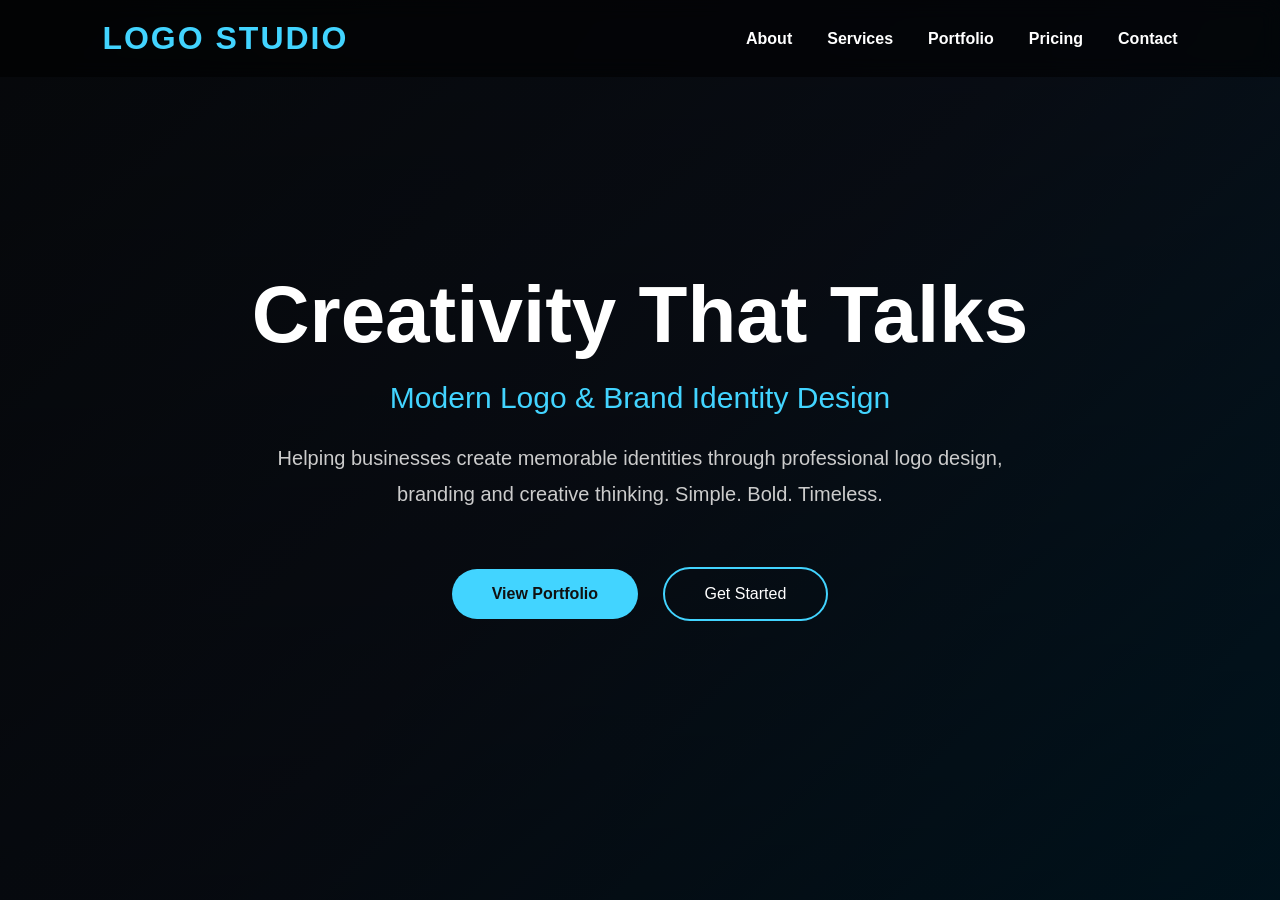
==== index.html @ 2d67274a "Creativity That Talks" ====
<!DOCTYPE html>
<html lang="en">
<head>

<meta charset="UTF-8">
<meta name="viewport" content="width=device-width, initial-scale=1.0">

<title>Creativity That Talks | Logo Design Studio</title>

<style>

*{
margin:0;
padding:0;
box-sizing:border-box;
font-family:Arial,Helvetica,sans-serif;
scroll-behavior:smooth;
}

body{
background:#0d1117;
color:white;
overflow-x:hidden;
}

/* Navigation */

nav{
position:fixed;
top:0;
left:0;
width:100%;
display:flex;
justify-content:space-between;
align-items:center;
padding:20px 8%;
background:rgba(0,0,0,.55);
backdrop-filter:blur(10px);
z-index:1000;
}

.logo{
font-size:32px;
font-weight:bold;
letter-spacing:2px;
color:#42d4ff;
}

nav ul{
display:flex;
list-style:none;
}

nav ul li{
margin-left:35px;
}

nav ul li a{
text-decoration:none;
color:white;
transition:.3s;
font-weight:bold;
}

nav ul li a:hover{
color:#42d4ff;
}

/* Hero */

.hero{
height:100vh;
display:flex;
justify-content:center;
align-items:center;
text-align:center;
padding:40px;
background:
linear-gradient(rgba(0,0,0,.55),rgba(0,0,0,.65)),
linear-gradient(135deg,#0d1117,#121b2b,#00324d);
}

.hero h1{
font-size:80px;
margin-bottom:20px;
animation:fade 1.5s ease;
}

.hero h2{
font-size:30px;
font-weight:300;
color:#42d4ff;
margin-bottom:25px;
}

.hero p{
max-width:750px;
margin:auto;
font-size:20px;
line-height:1.8;
color:#cccccc;
}

.buttons{
margin-top:45px;
}

.btn{
display:inline-block;
padding:16px 40px;
margin:10px;
background:#42d4ff;
border-radius:40px;
color:#111;
text-decoration:none;
font-weight:bold;
transition:.4s;
}

.btn:hover{
transform:translateY(-5px);
box-shadow:0 0 20px #42d4ff;
}

.btn2{
display:inline-block;
padding:16px 40px;
margin:10px;
border:2px solid #42d4ff;
border-radius:40px;
color:white;
text-decoration:none;
transition:.4s;
}

.btn2:hover{
background:#42d4ff;
color:black;
}

/* Sections */

section{
padding:110px 8%;
}

.title{
text-align:center;
font-size:45px;
margin-bottom:50px;
color:#42d4ff;
}

/* About */

.about{
display:grid;
grid-template-columns:repeat(auto-fit,minmax(320px,1fr));
gap:40px;
align-items:center;
}

.about-card{
background:#161b22;
padding:40px;
border-radius:20px;
transition:.4s;
}

.about-card:hover{
transform:translateY(-10px);
}

.about-card h3{
margin-bottom:20px;
font-size:30px;
color:#42d4ff;
}

.about-card p{
color:#c9d1d9;
line-height:1.8;
}

/* Services */

.services{
display:grid;
grid-template-columns:repeat(auto-fit,minmax(260px,1fr));
gap:25px;
}

.service{
background:#161b22;
padding:35px;
border-radius:20px;
transition:.4s;
border:1px solid transparent;
}

.service:hover{
border-color:#42d4ff;
transform:translateY(-8px);
}

.service h3{
margin-bottom:15px;
font-size:26px;
color:#42d4ff;
}

.service p{
color:#bbbbbb;
}

/* Stats */

.stats{
display:grid;
grid-template-columns:repeat(auto-fit,minmax(220px,1fr));
gap:30px;
margin-top:70px;
}

.stat{
background:#161b22;
padding:40px;
border-radius:20px;
text-align:center;
}

.stat h1{
font-size:55px;
color:#42d4ff;
margin-bottom:10px;
}

.stat p{
color:#bbbbbb;
}

/* Portfolio */

.portfolio{
display:grid;
grid-template-columns:repeat(auto-fit,minmax(280px,1fr));
gap:25px;
}

.work{
background:#161b22;
padding:40px;
border-radius:20px;
transition:.4s;
cursor:pointer;
}

.work:hover{
transform:scale(1.03);
background:#1f2732;
}

.work h3{
margin-bottom:20px;
color:#42d4ff;
font-size:28px;
}

.work p{
color:#bfbfbf;
line-height:1.7;
}

/* Pricing */

.pricing{
display:grid;
grid-template-columns:repeat(auto-fit,minmax(300px,1fr));
gap:30px;
}

.plan{
background:#161b22;
padding:45px;
border-radius:25px;
text-align:center;
transition:.4s;
}

.plan:hover{
transform:translateY(-12px);
}

.plan h2{
font-size:34px;
color:#42d4ff;
margin-bottom:15px;
}

.price{
font-size:55px;
margin-bottom:25px;
}

.plan ul{
list-style:none;
}

.plan ul li{
padding:12px;
border-bottom:1px solid #2d333b;
}

/* Animation */

@keyframes fade{

from{
opacity:0;
transform:translateY(40px);
}

to{
opacity:1;
transform:translateY(0);
}

}

@media(max-width:900px){

.hero h1{
font-size:55px;
}

.hero h2{
font-size:24px;
}

nav{
flex-direction:column;
}

nav ul{
margin-top:20px;
flex-wrap:wrap;
justify-content:center;
}

nav ul li{
margin:10px;
}

}

</style>

</head>

<body>

<nav>

<div class="logo">LOGO STUDIO</div>

<ul>
<li><a href="#about">About</a></li>
<li><a href="#services">Services</a></li>
<li><a href="#portfolio">Portfolio</a></li>
<li><a href="#pricing">Pricing</a></li>
<li><a href="#contact">Contact</a></li>
</ul>

</nav>

<header class="hero">

<div>

<h1>Creativity That Talks</h1>

<h2>Modern Logo & Brand Identity Design</h2>

<p>

Helping businesses create memorable identities through
professional logo design, branding and creative thinking.
Simple. Bold. Timeless.

</p>

<div class="buttons">

<a href="#portfolio" class="btn">View Portfolio</a>

<a href="#contact" class="btn2">Get Started</a>

</div>

</div>

</header>
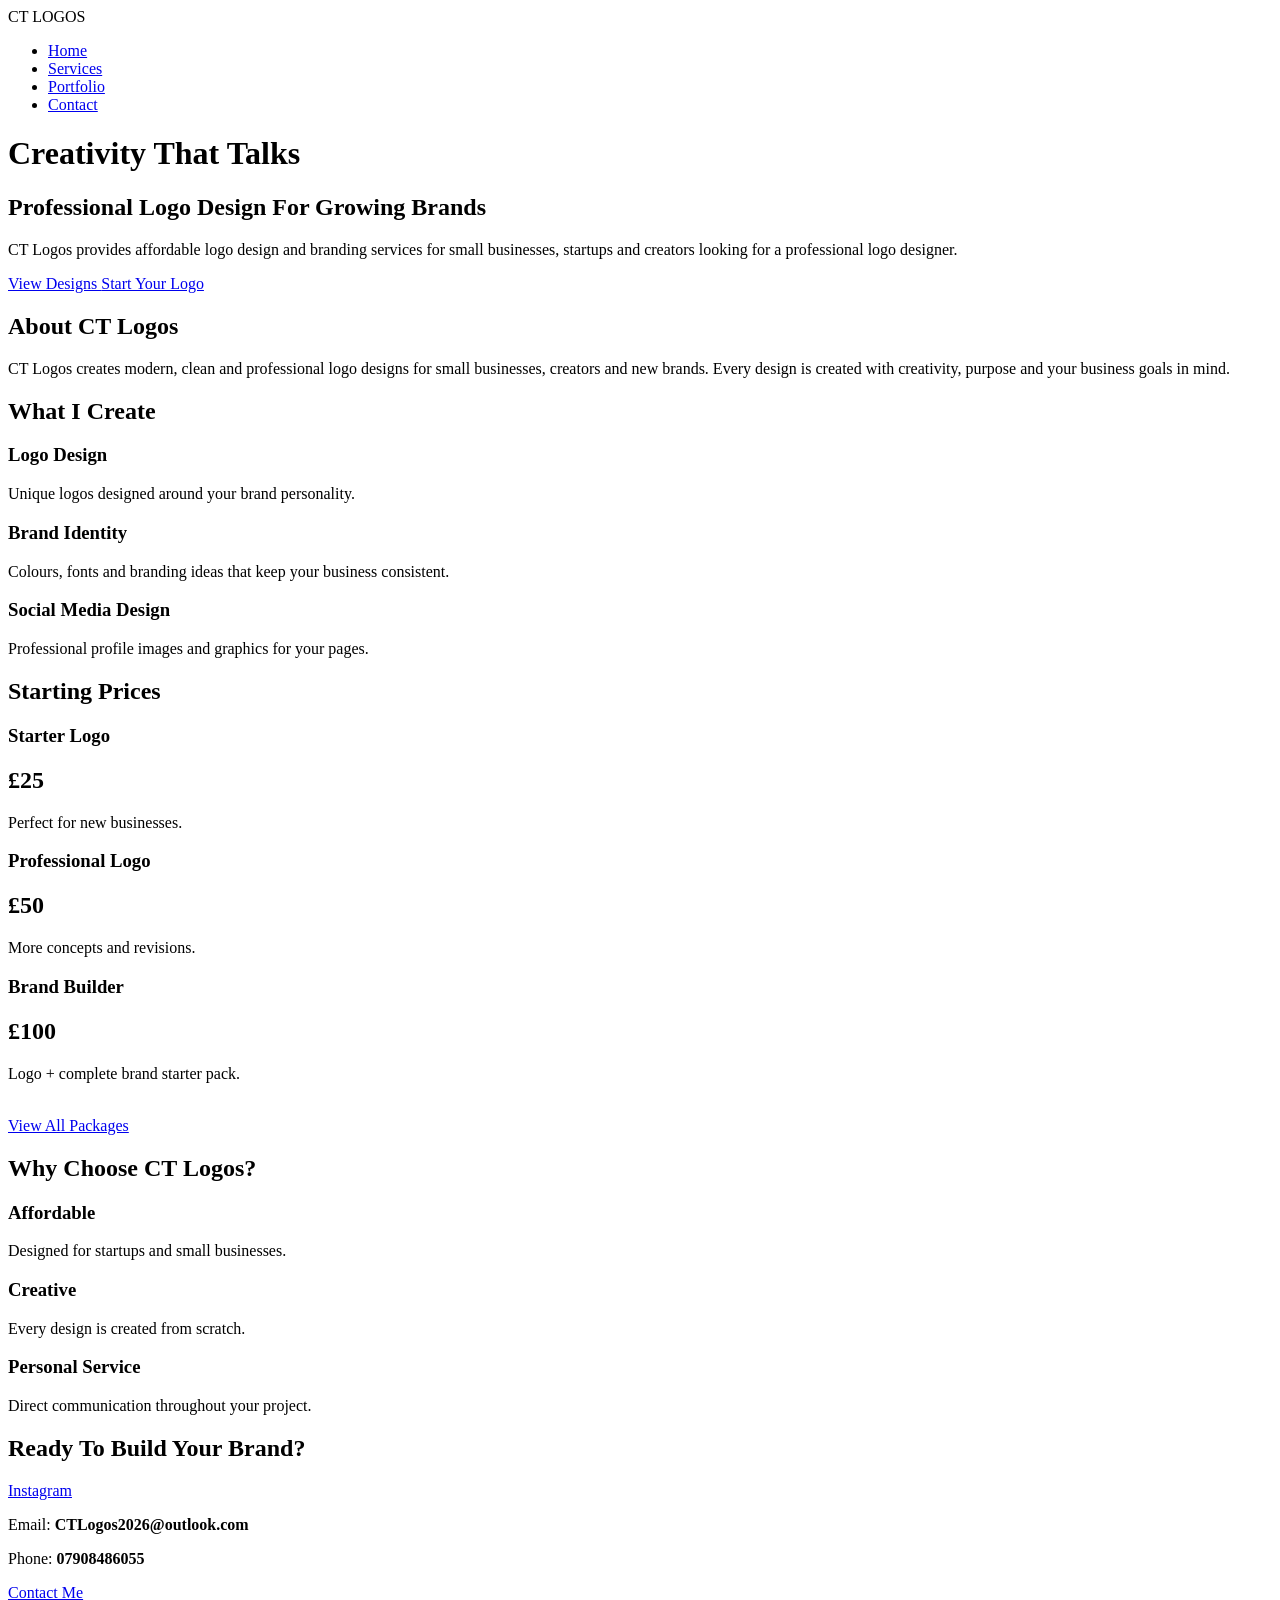
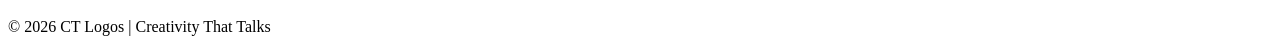
==== commit cb70aa08: "Update index.html" ====
--- a/index.html
+++ b/index.html
@@ -1,402 +1,420 @@
 <!DOCTYPE html>
 <html lang="en">
+
 <head>
 
 <meta charset="UTF-8">
 <meta name="viewport" content="width=device-width, initial-scale=1.0">
 
-<title>Creativity That Talks | Logo Design Studio</title>
-
-<style>
-
-*{
-margin:0;
-padding:0;
-box-sizing:border-box;
-font-family:Arial,Helvetica,sans-serif;
-scroll-behavior:smooth;
-}
-
-body{
-background:#0d1117;
-color:white;
-overflow-x:hidden;
-}
-
-/* Navigation */
-
-nav{
-position:fixed;
-top:0;
-left:0;
-width:100%;
-display:flex;
-justify-content:space-between;
-align-items:center;
-padding:20px 8%;
-background:rgba(0,0,0,.55);
-backdrop-filter:blur(10px);
-z-index:1000;
-}
-
-.logo{
-font-size:32px;
-font-weight:bold;
-letter-spacing:2px;
-color:#42d4ff;
-}
-
-nav ul{
-display:flex;
-list-style:none;
-}
-
-nav ul li{
-margin-left:35px;
-}
-
-nav ul li a{
-text-decoration:none;
-color:white;
-transition:.3s;
-font-weight:bold;
-}
-
-nav ul li a:hover{
-color:#42d4ff;
-}
-
-/* Hero */
-
-.hero{
-height:100vh;
-display:flex;
-justify-content:center;
-align-items:center;
-text-align:center;
-padding:40px;
-background:
-linear-gradient(rgba(0,0,0,.55),rgba(0,0,0,.65)),
-linear-gradient(135deg,#0d1117,#121b2b,#00324d);
-}
-
-.hero h1{
-font-size:80px;
-margin-bottom:20px;
-animation:fade 1.5s ease;
-}
-
-.hero h2{
-font-size:30px;
-font-weight:300;
-color:#42d4ff;
-margin-bottom:25px;
-}
-
-.hero p{
-max-width:750px;
-margin:auto;
-font-size:20px;
-line-height:1.8;
-color:#cccccc;
-}
-
-.buttons{
-margin-top:45px;
-}
-
-.btn{
-display:inline-block;
-padding:16px 40px;
-margin:10px;
-background:#42d4ff;
-border-radius:40px;
-color:#111;
-text-decoration:none;
-font-weight:bold;
-transition:.4s;
-}
-
-.btn:hover{
-transform:translateY(-5px);
-box-shadow:0 0 20px #42d4ff;
-}
-
-.btn2{
-display:inline-block;
-padding:16px 40px;
-margin:10px;
-border:2px solid #42d4ff;
-border-radius:40px;
-color:white;
-text-decoration:none;
-transition:.4s;
-}
-
-.btn2:hover{
-background:#42d4ff;
-color:black;
-}
-
-/* Sections */
-
-section{
-padding:110px 8%;
-}
-
-.title{
-text-align:center;
-font-size:45px;
-margin-bottom:50px;
-color:#42d4ff;
-}
-
-/* About */
-
-.about{
-display:grid;
-grid-template-columns:repeat(auto-fit,minmax(320px,1fr));
-gap:40px;
-align-items:center;
-}
-
-.about-card{
-background:#161b22;
-padding:40px;
-border-radius:20px;
-transition:.4s;
-}
-
-.about-card:hover{
-transform:translateY(-10px);
-}
-
-.about-card h3{
-margin-bottom:20px;
-font-size:30px;
-color:#42d4ff;
-}
-
-.about-card p{
-color:#c9d1d9;
-line-height:1.8;
-}
-
-/* Services */
-
-.services{
-display:grid;
-grid-template-columns:repeat(auto-fit,minmax(260px,1fr));
-gap:25px;
-}
-
-.service{
-background:#161b22;
-padding:35px;
-border-radius:20px;
-transition:.4s;
-border:1px solid transparent;
-}
-
-.service:hover{
-border-color:#42d4ff;
-transform:translateY(-8px);
-}
-
-.service h3{
-margin-bottom:15px;
-font-size:26px;
-color:#42d4ff;
-}
-
-.service p{
-color:#bbbbbb;
-}
-
-/* Stats */
-
-.stats{
-display:grid;
-grid-template-columns:repeat(auto-fit,minmax(220px,1fr));
-gap:30px;
-margin-top:70px;
-}
-
-.stat{
-background:#161b22;
-padding:40px;
-border-radius:20px;
-text-align:center;
-}
-
-.stat h1{
-font-size:55px;
-color:#42d4ff;
-margin-bottom:10px;
-}
-
-.stat p{
-color:#bbbbbb;
-}
-
-/* Portfolio */
-
-.portfolio{
-display:grid;
-grid-template-columns:repeat(auto-fit,minmax(280px,1fr));
-gap:25px;
-}
-
-.work{
-background:#161b22;
-padding:40px;
-border-radius:20px;
-transition:.4s;
-cursor:pointer;
-}
-
-.work:hover{
-transform:scale(1.03);
-background:#1f2732;
-}
-
-.work h3{
-margin-bottom:20px;
-color:#42d4ff;
-font-size:28px;
-}
-
-.work p{
-color:#bfbfbf;
-line-height:1.7;
-}
-
-/* Pricing */
-
-.pricing{
-display:grid;
-grid-template-columns:repeat(auto-fit,minmax(300px,1fr));
-gap:30px;
-}
-
-.plan{
-background:#161b22;
-padding:45px;
-border-radius:25px;
-text-align:center;
-transition:.4s;
-}
-
-.plan:hover{
-transform:translateY(-12px);
-}
-
-.plan h2{
-font-size:34px;
-color:#42d4ff;
-margin-bottom:15px;
-}
-
-.price{
-font-size:55px;
-margin-bottom:25px;
-}
-
-.plan ul{
-list-style:none;
-}
-
-.plan ul li{
-padding:12px;
-border-bottom:1px solid #2d333b;
-}
-
-/* Animation */
-
-@keyframes fade{
-
-from{
-opacity:0;
-transform:translateY(40px);
-}
-
-to{
-opacity:1;
-transform:translateY(0);
-}
-
-}
-
-@media(max-width:900px){
-
-.hero h1{
-font-size:55px;
-}
-
-.hero h2{
-font-size:24px;
-}
-
-nav{
-flex-direction:column;
-}
-
-nav ul{
-margin-top:20px;
-flex-wrap:wrap;
-justify-content:center;
-}
-
-nav ul li{
-margin:10px;
-}
-
-}
-
-</style>
+<title>CT Logos | Professional Logo Designer for Small Businesses</title>
+
+<meta name="description" content="CT Logos creates affordable professional logo designs, branding and visual identities for startups, small businesses and creators.">
+
+<link rel="stylesheet" href="style.css">
 
 </head>
 
+
 <body>
 
+
+<!-- Navigation -->
+
 <nav>
 
-<div class="logo">LOGO STUDIO</div>
+<div class="logo">
+CT LOGOS
+</div>
+
 
 <ul>
-<li><a href="#about">About</a></li>
-<li><a href="#services">Services</a></li>
-<li><a href="#portfolio">Portfolio</a></li>
-<li><a href="#pricing">Pricing</a></li>
-<li><a href="#contact">Contact</a></li>
+
+<li><a href="index.html">Home</a></li>
+<li><a href="services.html">Services</a></li>
+<li><a href="portfolio.html">Portfolio</a></li>
+<li><a href="contact.html">Contact</a></li>
+
 </ul>
 
 </nav>
 
+
+
+<!-- Hero Section -->
+
+
 <header class="hero">
 
-<div>
-
-<h1>Creativity That Talks</h1>
-
-<h2>Modern Logo & Brand Identity Design</h2>
-
-<p>
-
-Helping businesses create memorable identities through
-professional logo design, branding and creative thinking.
-Simple. Bold. Timeless.
-
-</p>
+
+<div class="hero-content">
+
+
+<h1>
+Creativity That Talks
+</h1>
+
+
+<h2>
+Professional Logo Design For Growing Brands
+</h2>
+
+
+<p>
+
+CT Logos provides affordable logo design and branding services for small businesses, startups and creators looking for a professional logo designer.
+
+</p>
+
 
 <div class="buttons">
 
-<a href="#portfolio" class="btn">View Portfolio</a>
-
-<a href="#contact" class="btn2">Get Started</a>
-
-</div>
-
-</div>
+
+<a href="portfolio.html" class="btn">
+View Designs
+</a>
+
+
+<a href="contact.html" class="btn-outline">
+Start Your Logo
+</a>
+
+
+</div>
+
+
+</div>
+
 
 </header>
+
+
+
+
+
+<!-- About -->
+
+
+<section class="section">
+
+
+<h2 class="title">
+About CT Logos
+</h2>
+
+
+<div class="card">
+
+
+<p>
+
+CT Logos creates modern, clean and professional logo designs
+for small businesses, creators and new brands.
+
+Every design is created with creativity, purpose and your
+business goals in mind.
+
+</p>
+
+
+</div>
+
+
+</section>
+
+
+
+
+
+<!-- Services Preview -->
+
+
+<section class="section">
+
+
+<h2 class="title">
+What I Create
+</h2>
+
+
+<div class="grid">
+
+
+
+<div class="card">
+
+<h3>
+Logo Design
+</h3>
+
+<p>
+Unique logos designed around your brand personality.
+</p>
+
+</div>
+
+
+
+<div class="card">
+
+<h3>
+Brand Identity
+</h3>
+
+<p>
+Colours, fonts and branding ideas that keep your business consistent.
+</p>
+
+</div>
+
+
+
+<div class="card">
+
+<h3>
+Social Media Design
+</h3>
+
+<p>
+Professional profile images and graphics for your pages.
+</p>
+
+</div>
+
+
+
+</div>
+
+
+</section>
+
+
+
+
+
+<!-- Pricing Preview -->
+
+
+<section class="section">
+
+
+<h2 class="title">
+Starting Prices
+</h2>
+
+
+
+<div class="grid">
+
+
+
+<div class="price-card">
+
+<h3>
+Starter Logo
+</h3>
+
+<h2>
+£25
+</h2>
+
+<p>
+Perfect for new businesses.
+</p>
+
+</div>
+
+
+
+<div class="price-card">
+
+<h3>
+Professional Logo
+</h3>
+
+<h2>
+£50
+</h2>
+
+<p>
+More concepts and revisions.
+</p>
+
+</div>
+
+
+
+<div class="price-card">
+
+<h3>
+Brand Builder
+</h3>
+
+<h2>
+£100
+</h2>
+
+<p>
+Logo + complete brand starter pack.
+</p>
+
+</div>
+
+
+
+</div>
+
+
+
+<br>
+
+
+<a href="services.html" class="btn">
+View All Packages
+</a>
+
+
+
+</section>
+
+
+
+
+
+
+
+<!-- Why Choose Me -->
+
+
+<section class="section">
+
+
+<h2 class="title">
+Why Choose CT Logos?
+</h2>
+
+
+
+<div class="grid">
+
+
+
+<div class="card">
+
+<h3>
+Affordable
+</h3>
+
+<p>
+Designed for startups and small businesses.
+</p>
+
+</div>
+
+
+
+<div class="card">
+
+<h3>
+Creative
+</h3>
+
+<p>
+Every design is created from scratch.
+</p>
+
+</div>
+
+
+
+<div class="card">
+
+<h3>
+Personal Service
+</h3>
+
+<p>
+Direct communication throughout your project.
+</p>
+
+</div>
+
+
+
+</div>
+
+
+</section>
+
+
+
+
+
+
+
+<!-- Contact -->
+
+
+<section class="contact-box">
+
+
+<h2>
+Ready To Build Your Brand?
+</h2>
+
+<a href="https://www.instagram.com/ct_logosofficial/">
+Instagram
+</a>
+
+<p>
+
+Email:
+<strong>
+CTLogos2026@outlook.com
+</strong>
+
+</p>
+
+
+
+<p>
+
+Phone:
+<strong>
+07908486055
+</strong>
+
+</p>
+
+
+
+<a href="contact.html" class="btn">
+Contact Me
+</a>
+
+
+</section>
+
+
+
+
+
+
+<footer>
+
+
+<p>
+© 2026 CT Logos | Creativity That Talks
+</p>
+
+
+</footer>
+
+
+
+
+<script src="script.js"></script>
+
+
+</body>
+
+</html>
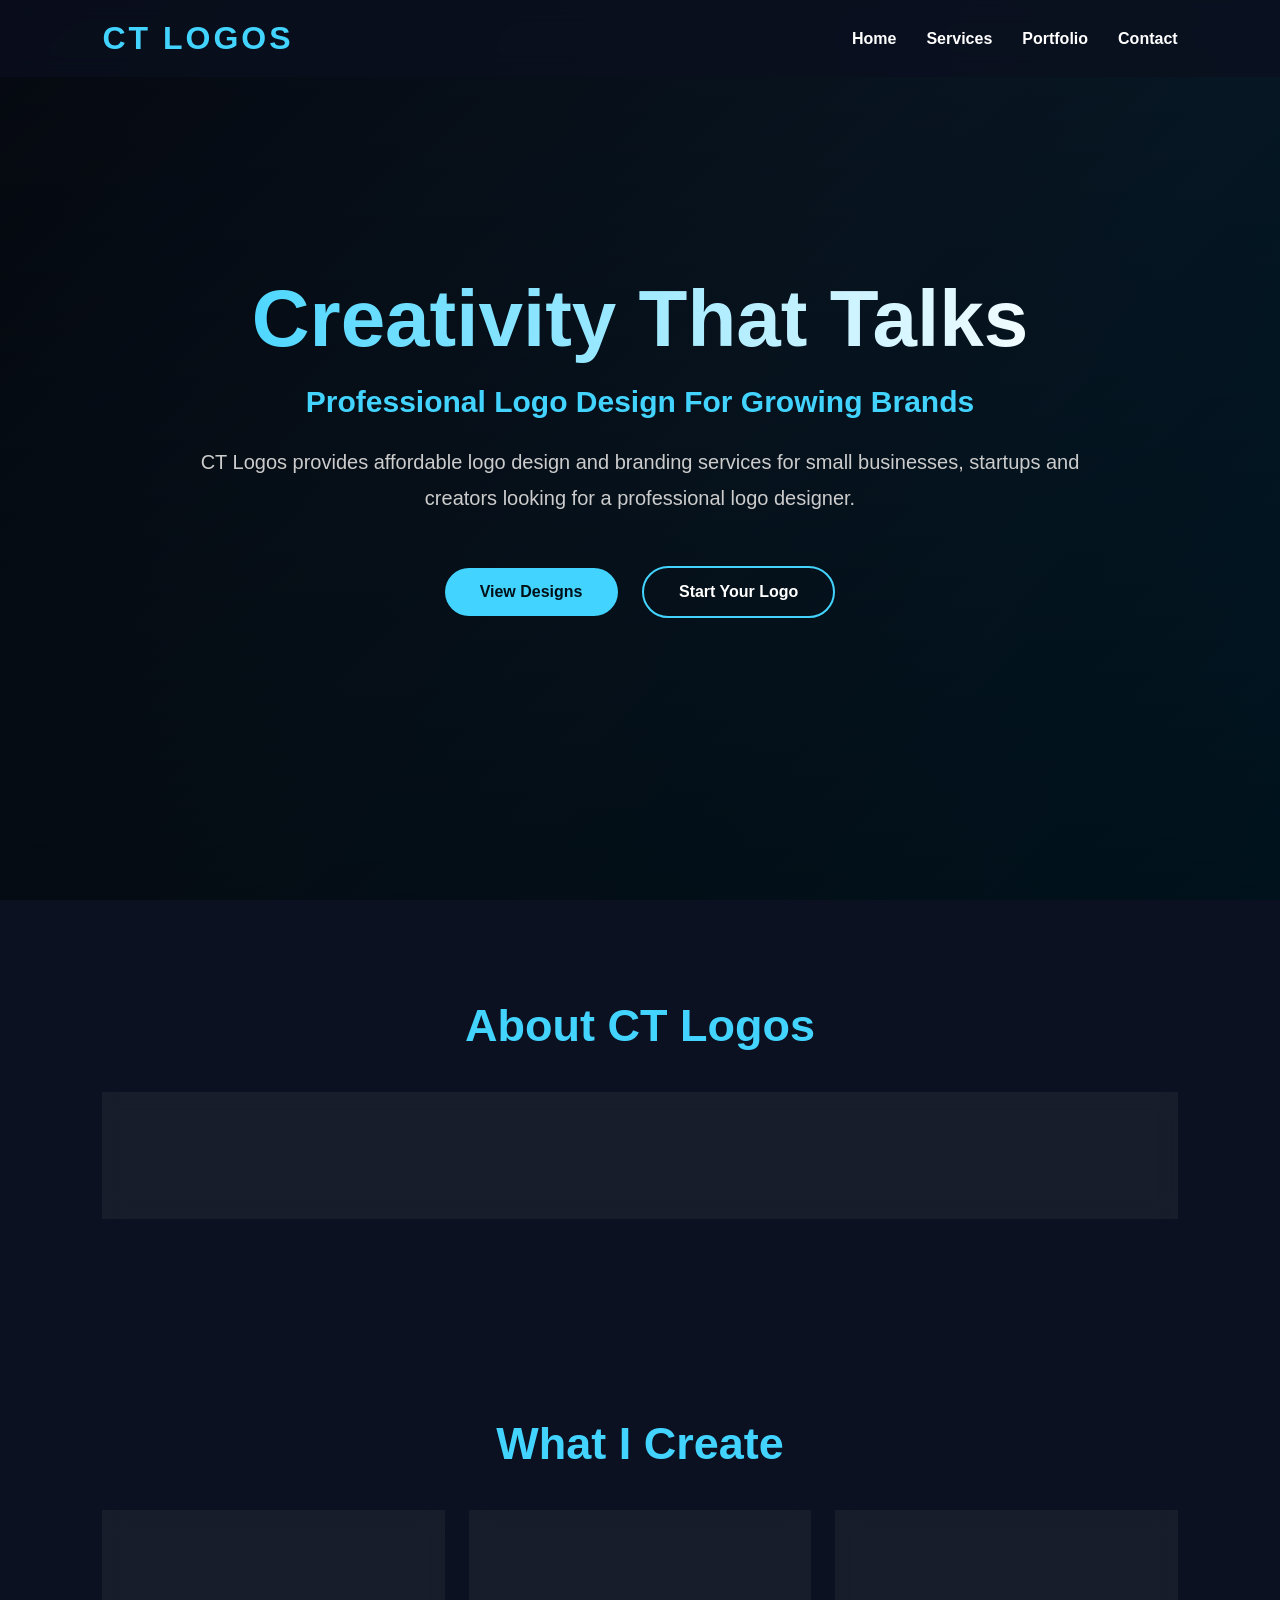
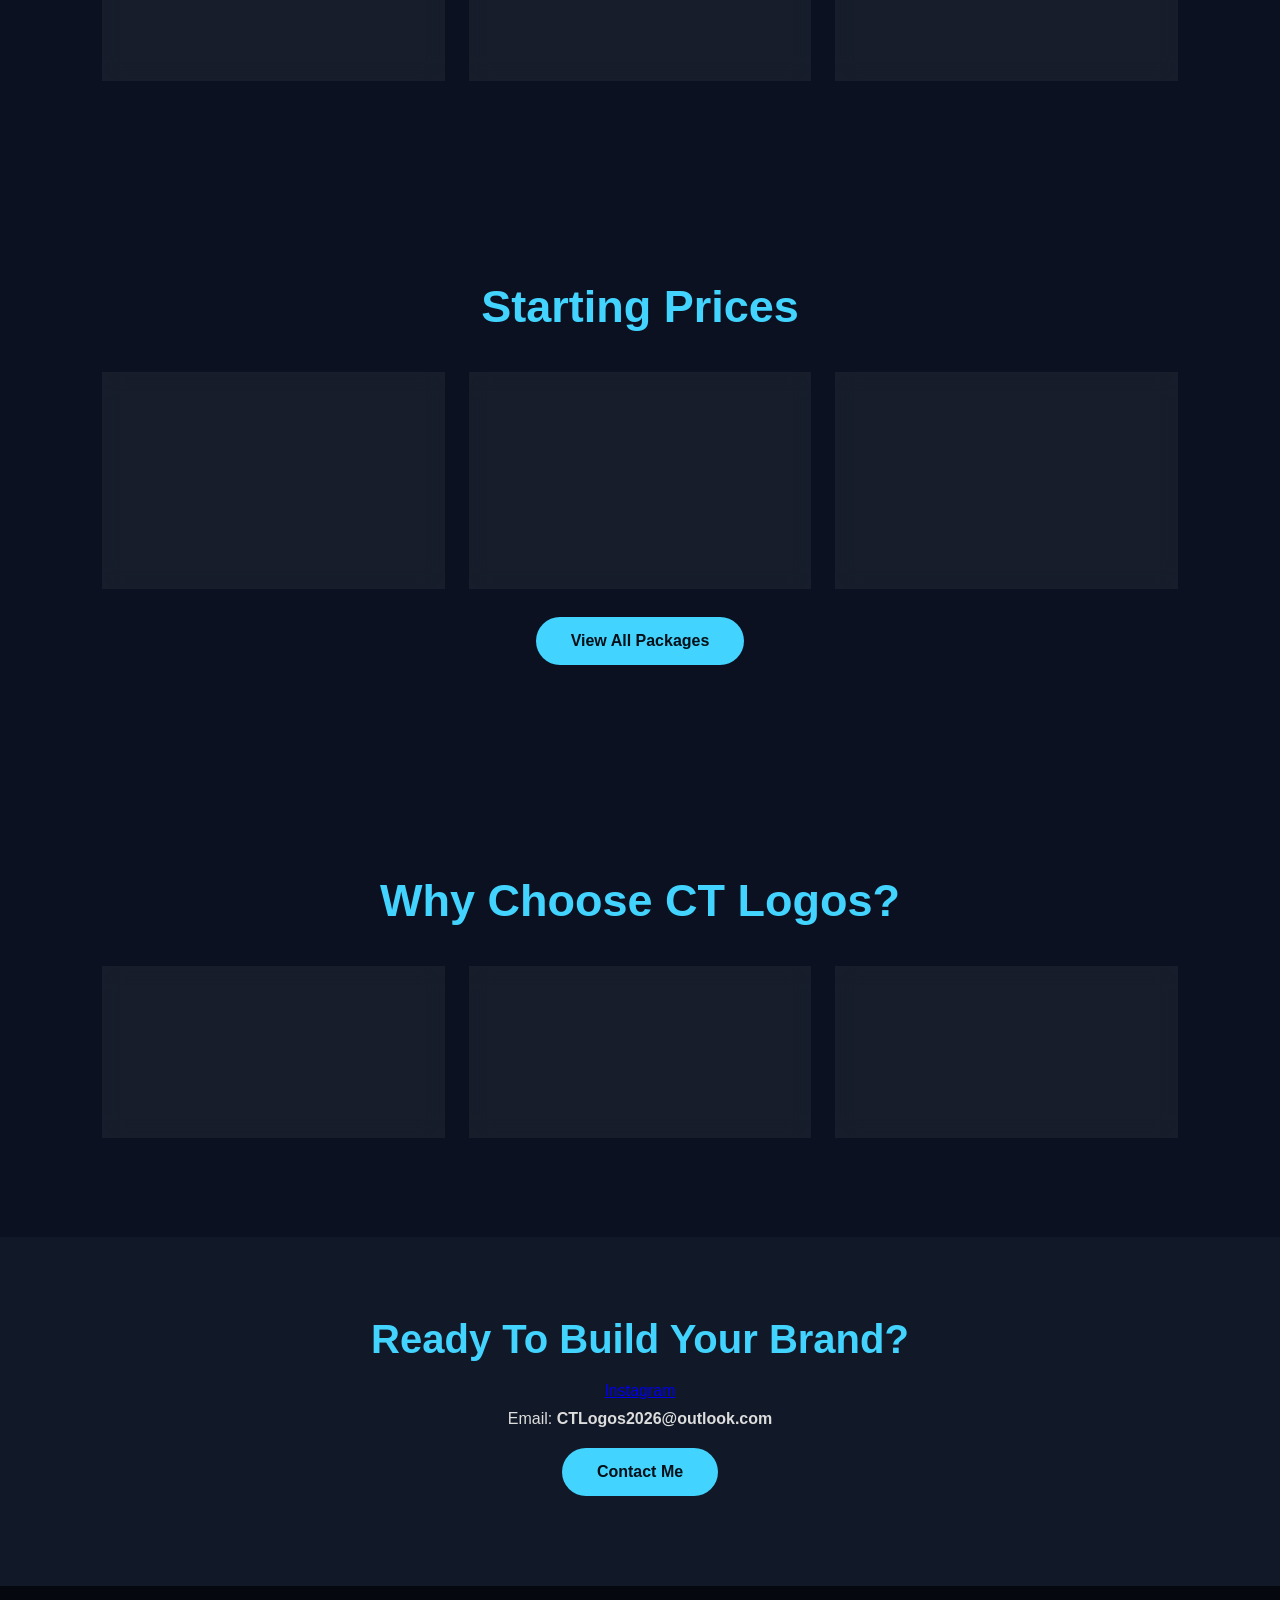
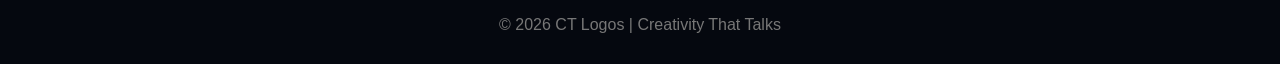
==== commit 54f36516: "Fix formatting issues in index.html" ====
--- a/index.html
+++ b/index.html
@@ -376,17 +376,6 @@
 
 
 
-<p>
-
-Phone:
-<strong>
-07908486055
-</strong>
-
-</p>
-
-
-
 <a href="contact.html" class="btn">
 Contact Me
 </a>
--- a/style.css
+++ b/style.css
@@ -0,0 +1,496 @@
+*{
+margin:0;
+padding:0;
+box-sizing:border-box;
+font-family:Arial, Helvetica, sans-serif;
+scroll-behavior:smooth;
+}
+
+
+body{
+
+background:#0b1120;
+color:white;
+overflow-x:hidden;
+
+}
+
+
+
+nav{
+
+position:fixed;
+top:0;
+width:100%;
+padding:20px 8%;
+display:flex;
+justify-content:space-between;
+align-items:center;
+
+background:rgba(10,15,30,0.8);
+backdrop-filter:blur(12px);
+
+z-index:1000;
+
+}
+
+
+
+.logo{
+
+font-size:32px;
+font-weight:900;
+letter-spacing:3px;
+color:#42d4ff;
+
+}
+
+
+
+nav ul{
+
+display:flex;
+list-style:none;
+
+}
+
+
+
+nav ul li{
+
+margin-left:30px;
+
+}
+
+
+
+nav ul li a{
+
+color:white;
+text-decoration:none;
+font-weight:bold;
+transition:.3s;
+
+}
+
+
+
+nav ul li a:hover{
+
+color:#42d4ff;
+
+}
+
+
+
+
+
+/* HERO */
+
+
+.hero{
+
+height:100vh;
+
+display:flex;
+justify-content:center;
+align-items:center;
+text-align:center;
+
+padding:30px;
+
+background:
+
+linear-gradient(
+rgba(0,0,0,.5),
+rgba(0,0,0,.7)
+),
+
+linear-gradient(
+135deg,
+#0b1120,
+#102a43,
+#003b5c
+);
+
+}
+
+
+
+.hero-content{
+
+max-width:900px;
+
+animation:fadeIn 1.5s ease;
+
+}
+
+
+
+.hero h1{
+
+font-size:80px;
+margin-bottom:20px;
+
+background:linear-gradient(90deg,#42d4ff,#ffffff);
+
+-webkit-background-clip:text;
+color:transparent;
+
+}
+
+
+
+.hero h2{
+
+font-size:30px;
+color:#42d4ff;
+margin-bottom:25px;
+
+}
+
+
+
+.hero p{
+
+font-size:20px;
+line-height:1.8;
+color:#ccc;
+
+}
+
+
+
+
+
+.buttons{
+
+margin-top:40px;
+
+}
+
+
+
+.btn,
+.btn-outline{
+
+
+display:inline-block;
+
+padding:15px 35px;
+
+margin:10px;
+
+border-radius:50px;
+
+text-decoration:none;
+
+font-weight:bold;
+
+transition:.4s;
+
+
+}
+
+
+
+.btn{
+
+background:#42d4ff;
+color:#001018;
+
+}
+
+
+
+.btn:hover{
+
+transform:translateY(-5px);
+
+box-shadow:
+0 0 25px #42d4ff;
+
+}
+
+
+
+
+.btn-outline{
+
+border:2px solid #42d4ff;
+color:white;
+
+}
+
+
+
+.btn-outline:hover{
+
+background:#42d4ff;
+color:black;
+
+}
+
+
+
+
+
+/* SECTIONS */
+
+
+.section{
+
+padding:100px 8%;
+text-align:center;
+
+}
+
+
+
+.title{
+
+font-size:45px;
+margin-bottom:40px;
+color:#42d4ff;
+
+}
+
+
+
+
+
+.card,
+.price-card{
+
+
+background:
+rgba(255,255,255,.05);
+
+padding:35px;
+
+border-radius:20px;
+
+border:1px solid rgba(255,255,255,.1);
+
+backdrop-filter:blur(10px);
+
+transition:.4s;
+
+
+}
+
+
+
+.card:hover,
+.price-card:hover{
+
+
+transform:translateY(-10px);
+
+border-color:#42d4ff;
+
+
+}
+
+
+
+
+.card h3,
+.price-card h3{
+
+color:#42d4ff;
+font-size:25px;
+margin-bottom:15px;
+
+}
+
+
+
+
+.card p,
+.price-card p{
+
+color:#ccc;
+line-height:1.7;
+
+}
+
+
+
+
+
+.grid{
+
+
+display:grid;
+
+grid-template-columns:
+repeat(auto-fit,minmax(250px,1fr));
+
+gap:25px;
+
+}
+
+
+
+
+
+
+.price-card h2{
+
+font-size:50px;
+
+margin:15px 0;
+
+color:white;
+
+}
+
+
+
+
+
+
+/* CONTACT */
+
+
+.contact-box{
+
+
+padding:80px 10%;
+
+text-align:center;
+
+background:#111827;
+
+
+}
+
+
+
+.contact-box h2{
+
+font-size:40px;
+margin-bottom:20px;
+
+color:#42d4ff;
+
+}
+
+
+
+.contact-box p{
+
+margin:10px;
+color:#ddd;
+
+}
+
+
+
+
+
+footer{
+
+
+text-align:center;
+
+padding:30px;
+
+background:#05080f;
+
+color:#777;
+
+}
+
+
+
+
+
+
+
+/* ANIMATION */
+
+
+@keyframes fadeIn{
+
+
+from{
+
+opacity:0;
+transform:translateY(50px);
+
+}
+
+
+to{
+
+opacity:1;
+transform:translateY(0);
+
+}
+
+
+}
+
+
+
+
+
+
+/* MOBILE */
+
+
+@media(max-width:800px){
+
+
+nav{
+
+flex-direction:column;
+
+}
+
+
+
+nav ul{
+
+margin-top:20px;
+flex-wrap:wrap;
+justify-content:center;
+
+}
+
+
+
+nav ul li{
+
+margin:10px;
+
+}
+
+
+
+.hero h1{
+
+font-size:50px;
+
+}
+
+
+
+.hero h2{
+
+font-size:22px;
+
+}
+
+
+
+.title{
+
+font-size:35px;
+
+}
+
+
+}
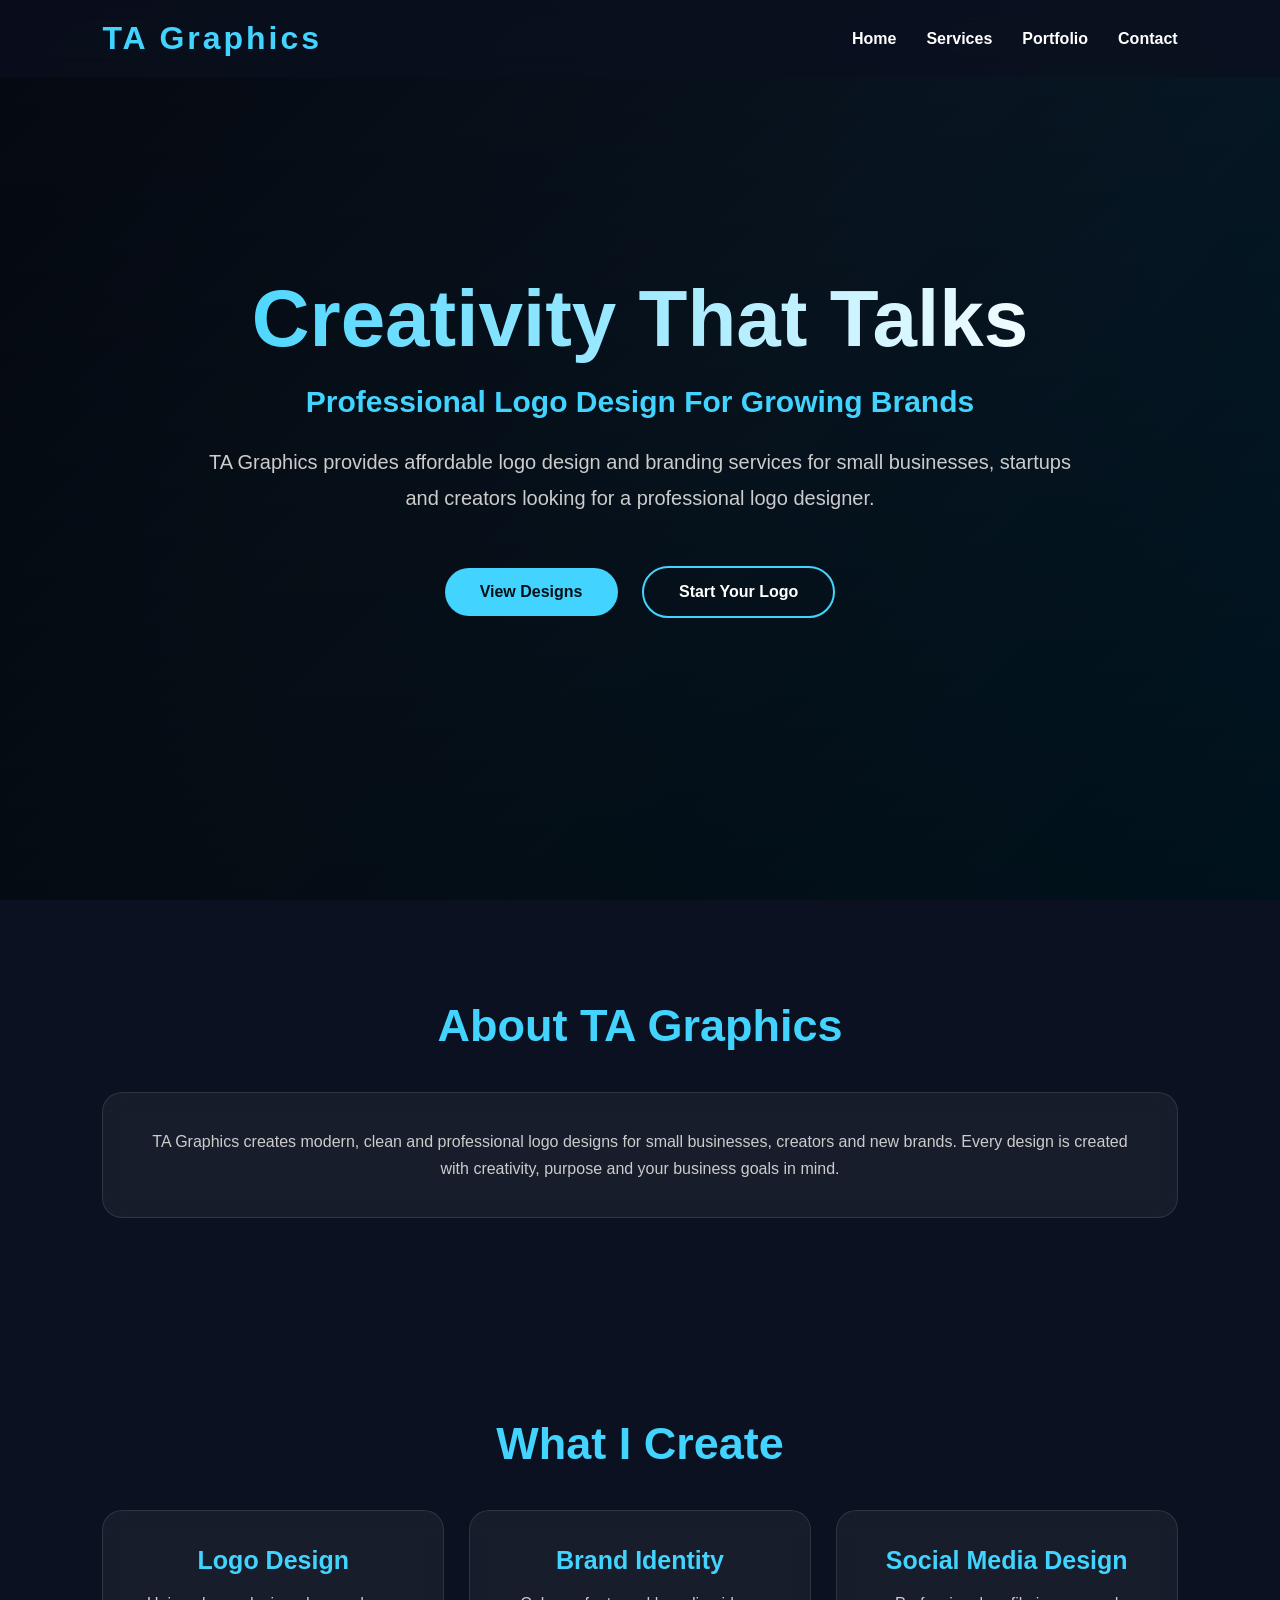
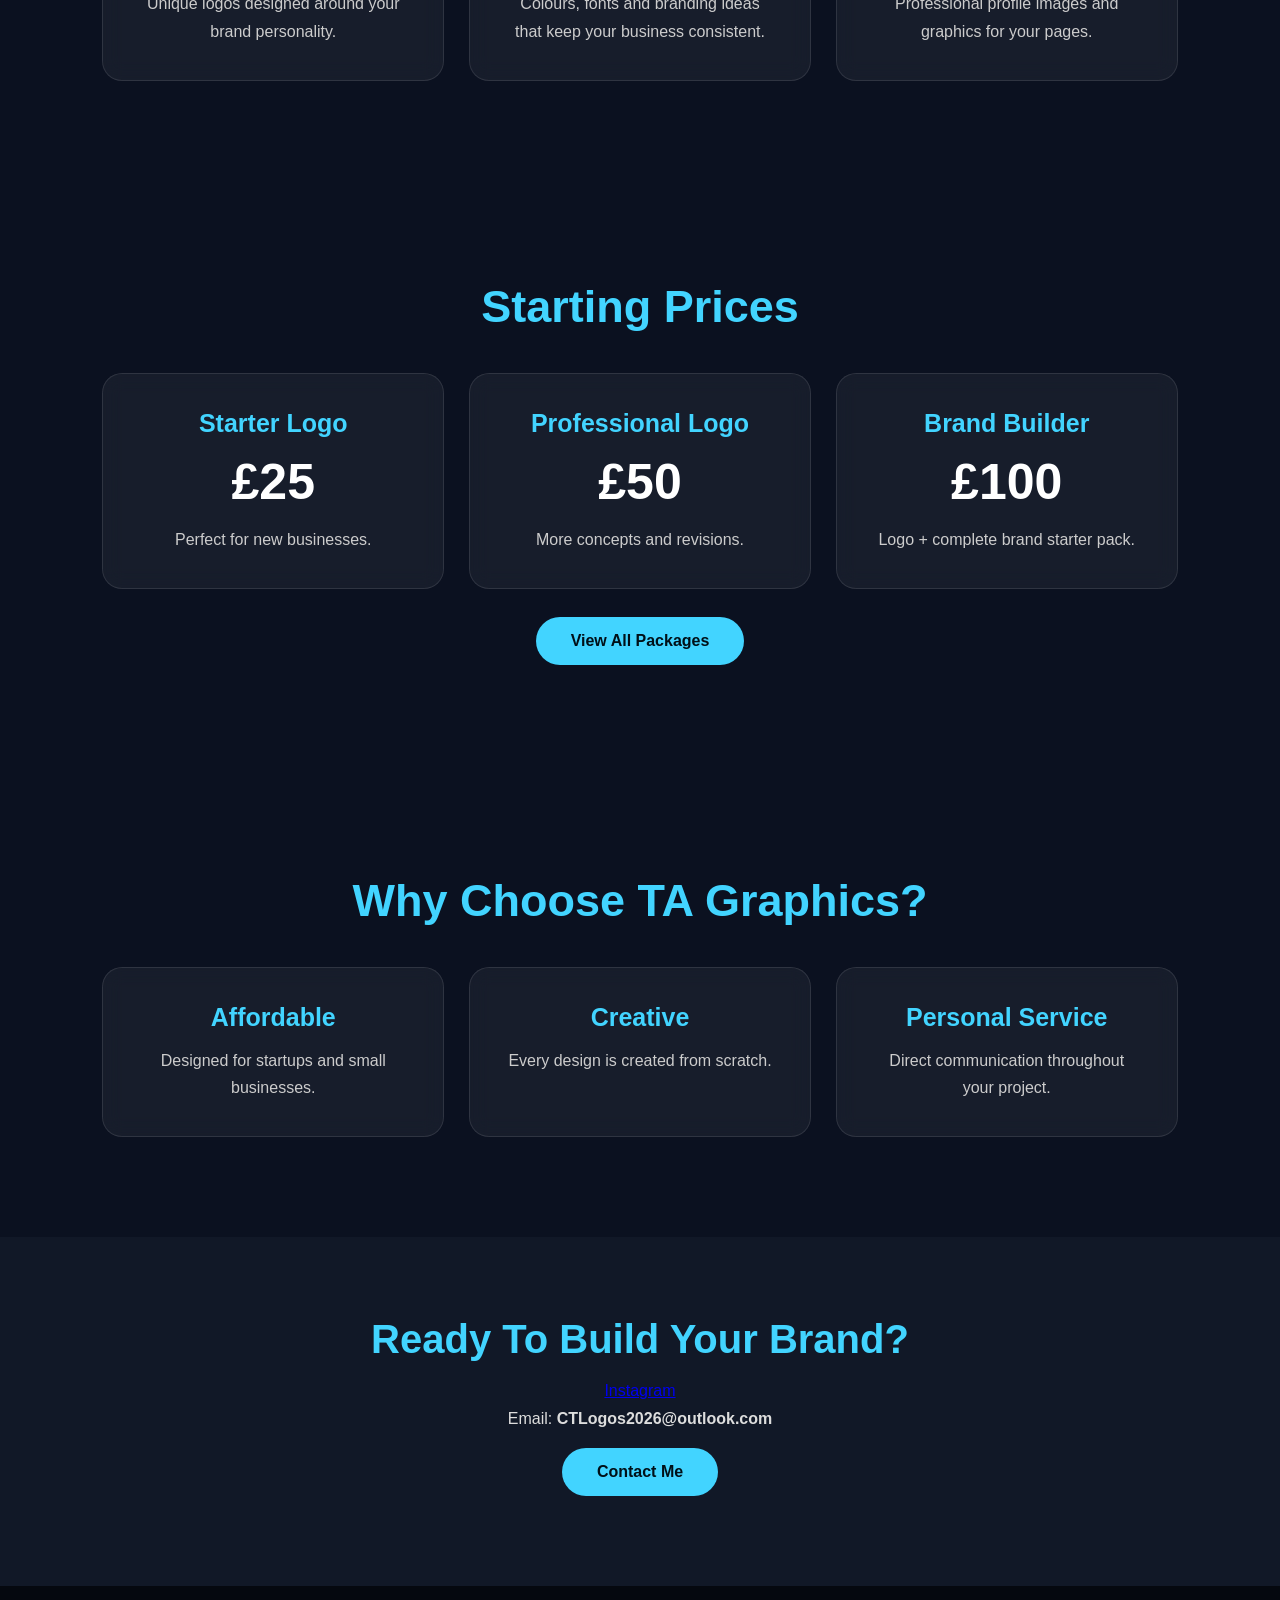
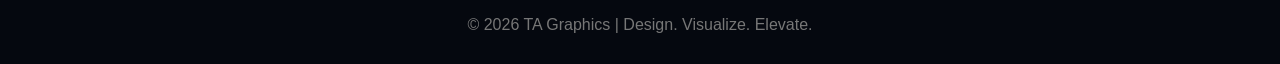
==== commit d3e3be7c: "Rebrand index.html from CT Logos to TA Graphics Updated branding from CT Logos to TA Graphics, inclu" ====
--- a/index.html
+++ b/index.html
@@ -6,7 +6,7 @@
 <meta charset="UTF-8">
 <meta name="viewport" content="width=device-width, initial-scale=1.0">
 
-<title>CT Logos | Professional Logo Designer for Small Businesses</title>
+<title>TA Graphics | Design. Visualize. Elevate.</title>
 
 <meta name="description" content="CT Logos creates affordable professional logo designs, branding and visual identities for startups, small businesses and creators.">
 
@@ -23,7 +23,7 @@
 <nav>
 
 <div class="logo">
-CT LOGOS
+TA Graphics
 </div>
 
 
@@ -61,7 +61,7 @@
 
 <p>
 
-CT Logos provides affordable logo design and branding services for small businesses, startups and creators looking for a professional logo designer.
+TA Graphics provides affordable logo design and branding services for small businesses, startups and creators looking for a professional logo designer.
 
 </p>
 
@@ -98,16 +98,16 @@
 
 
 <h2 class="title">
-About CT Logos
-</h2>
-
-
-<div class="card">
-
-
-<p>
-
-CT Logos creates modern, clean and professional logo designs
+About TA Graphics
+</h2>
+
+
+<div class="card">
+
+
+<p>
+
+TA Graphics creates modern, clean and professional logo designs
 for small businesses, creators and new brands.
 
 Every design is created with creativity, purpose and your
@@ -289,7 +289,7 @@
 
 
 <h2 class="title">
-Why Choose CT Logos?
+Why Choose TA Graphics?
 </h2>
 
 
@@ -392,7 +392,7 @@
 
 
 <p>
-© 2026 CT Logos | Creativity That Talks
+© 2026 TA Graphics | Design. Visualize. Elevate.
 </p>
 
 
